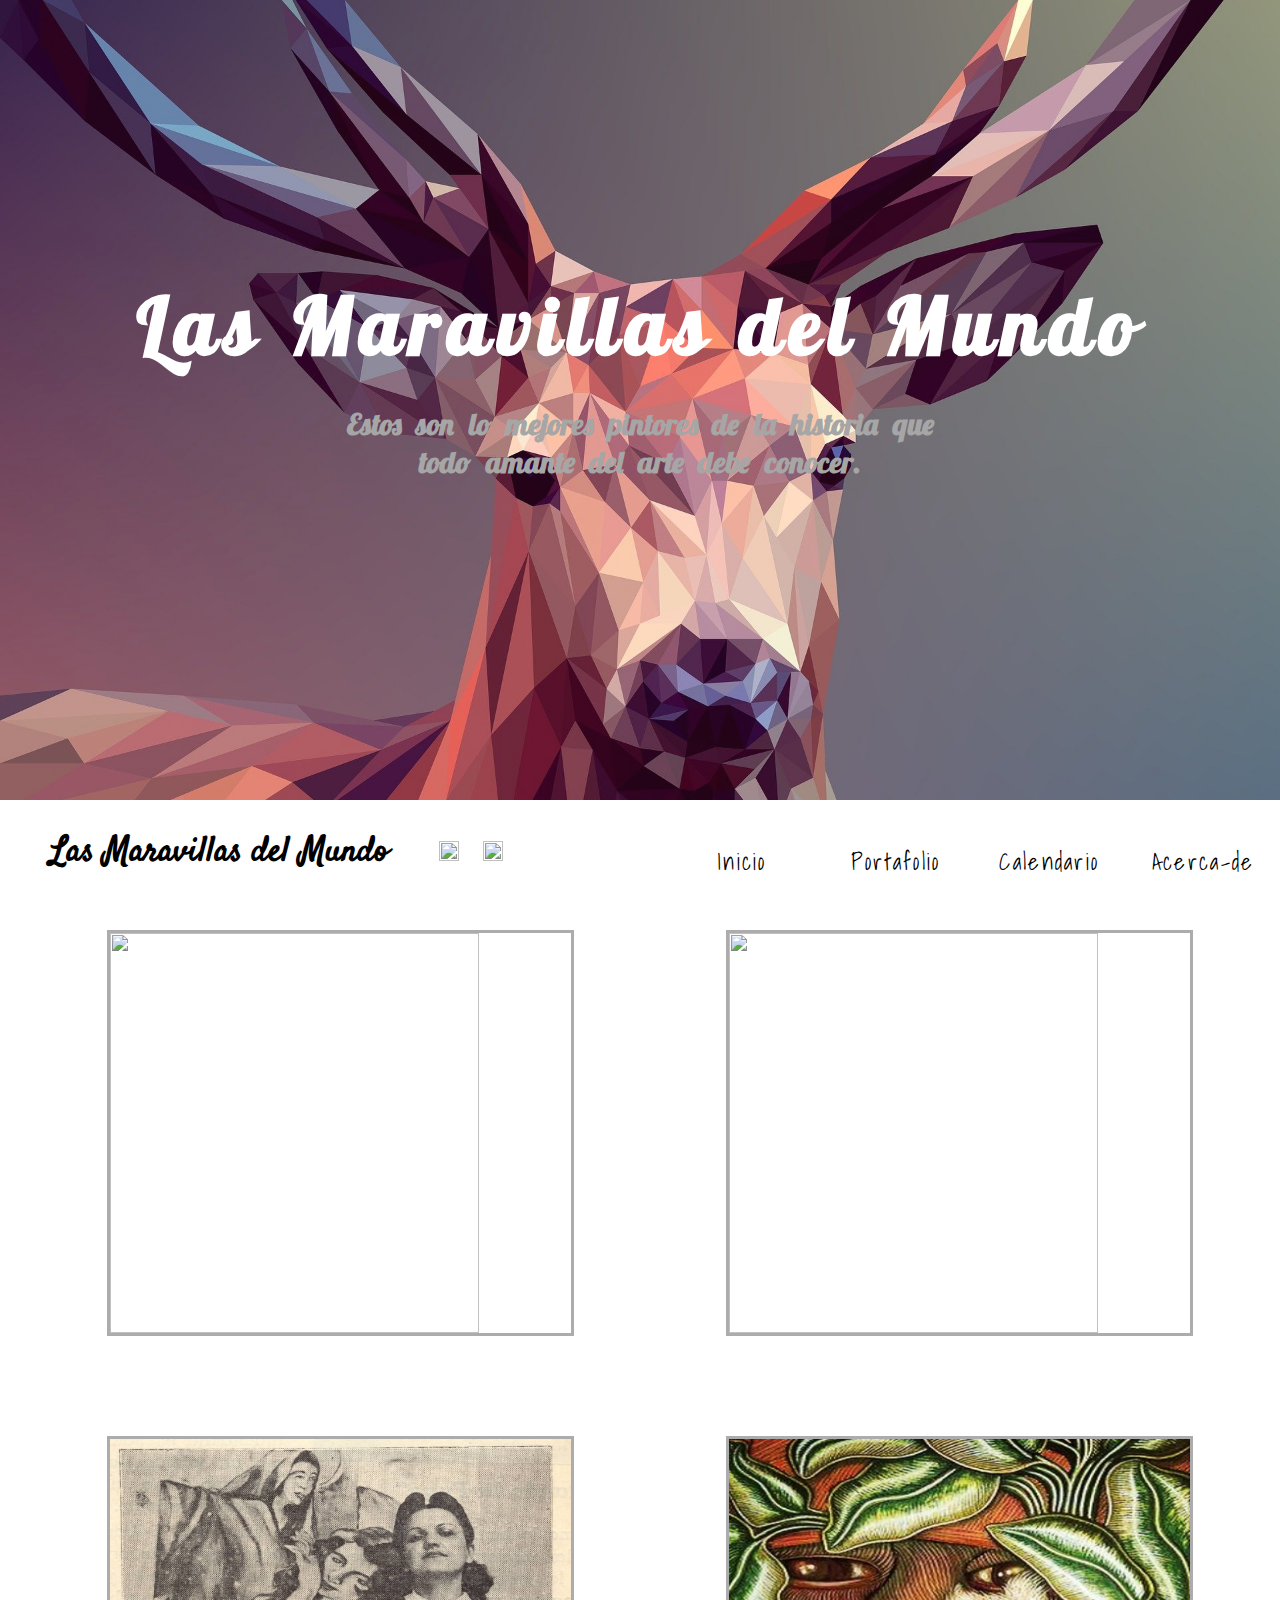
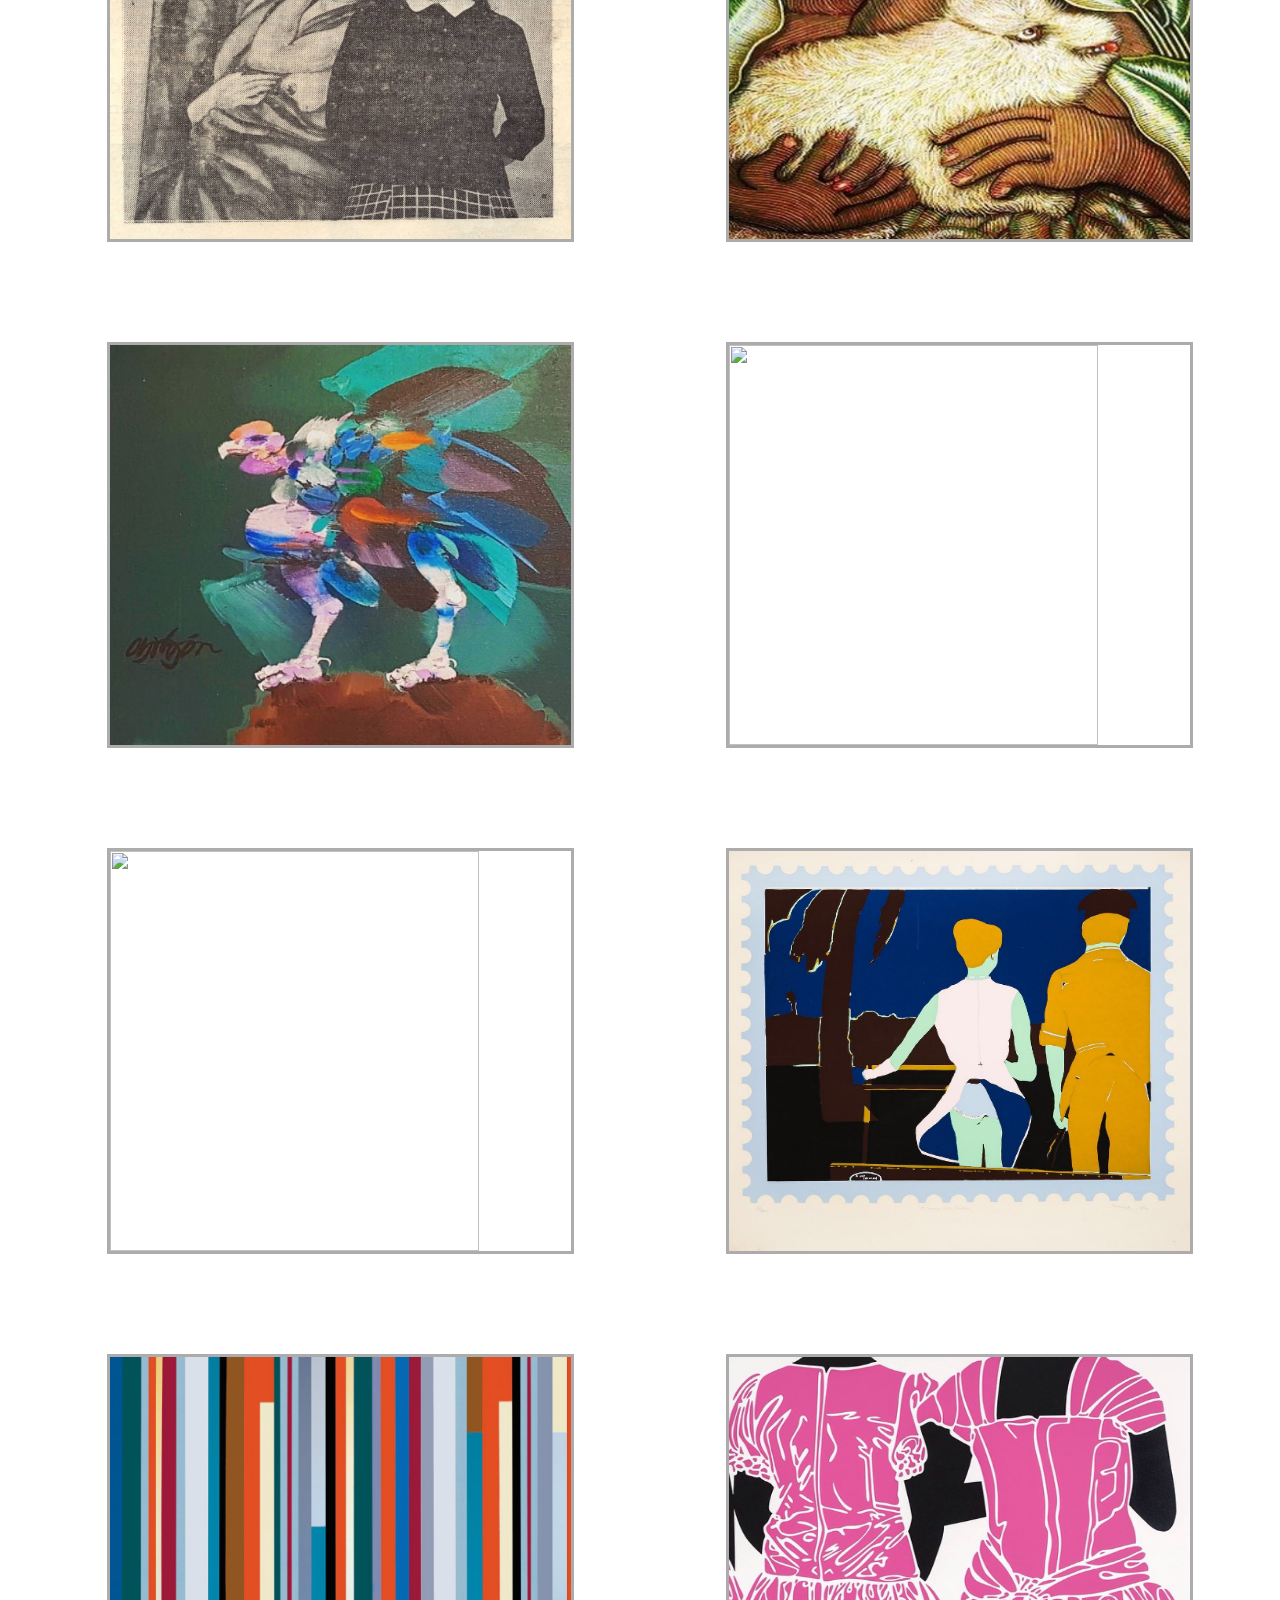
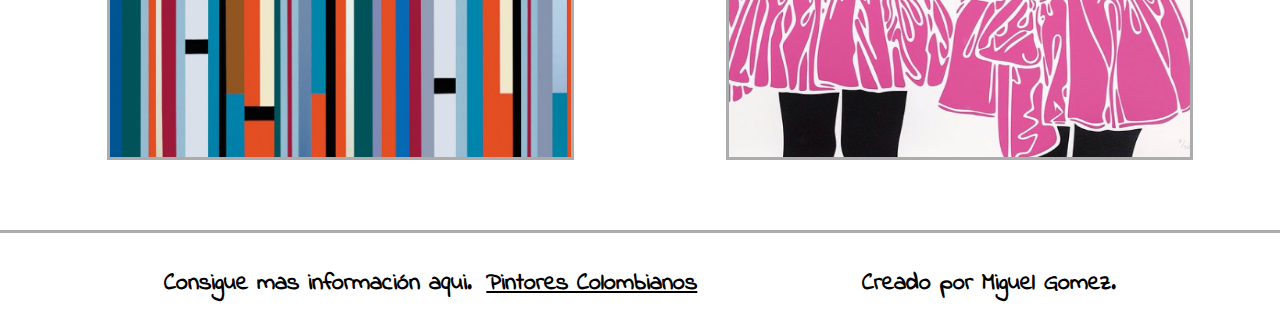
==== index.html @ d19fcd78 "Taller responsive" ====
<!DOCTYPE html>
<html lang="es">
<head>
    <meta charset="UTF-8">
    <meta name="viewport" content="width=device-width, initial-scale=1.0">
    <link rel="stylesheet" href="css/reset.css">
    <link rel="stylesheet" href="css/styless.css">
    <link rel="shortcut icon" href="Icons/art_23859.ico" type="image/x-icon">
    <title>Las Maravillas del Arte</title>
</head>
<body>
    <header id="header">
        <h1>Las Maravillas del Mundo</h1>
        <div id="descrip">
            <h2>Estos son lo mejores pintores de la historia que todo amante del arte debe conocer.</h2>
        </div>
    </header>
    <section id="contenedor">
        <article>
            <h2>Las Maravillas del Mundo</h2>
            <div id="caja">
                <a href="https://www.instagram.com/miguelgomez1048/"><img class="img1" src="icons/instagram_f_icon-icons.com_65485.png" alt=""></a>
                <a href="https://www.facebook.com/profile.php?id=100022065645149"><img src="icons/FB_icon-icons.com_65484.png" alt=""></a>
            </div>
            <nav class="nav">
                <a href="#menu" class="target">
                    <img src="Icons/Menu_icon_2_icon-icons.com_71856.svg" class="icon">
                </a>
                <ul class="links" id="menu">
                    <li><a id="a1" class="a1" href="#header">Inicio</a></li>
                    <li><a class="a1" href="#contenedor">Portafolio</a></li>
                    <li><a class="a1" href="index11.html">Calendario</a></li>
                    <li><a  class="a1" href="#footer">Acerca-de</a></li>
                </ul>
            </nav>
        </article>
        <article class="autor">
            <a class="auto" href="index1.html">
                <img src="https://mymodernmet.com/wp/wp-content/uploads/2021/06/pintores-colombianos-cano.jpeg" alt="">
            </a>
            <a class="auto" href="index2.html">
                <img src="https://mymodernmet.com/wp/wp-content/uploads/2021/06/pintores-colombianos-2.jpeg" alt="">
            </a>
            <a class="auto" href="index3.html">
                <img src="img/Captura de pantalla (3).png" alt="">
            </a>
            <a class="auto" href="index4.html">
                <img src="img/Captura de pantalla (4).png" alt="">
            </a>
            <a class="auto" href="index5.html">
                <img src="img/Captura de pantalla (5).png" alt="">
            </a>
            <a class="auto" href="index6.html">
                <img src="https://mymodernmet.com/wp/wp-content/uploads/2021/06/pintores-colombianos-rayo.jpeg" alt="">
            </a>
            <a class="auto" href="index7.html">
                <img src="https://mymodernmet.com/wp/wp-content/uploads/2020/04/fernando-botero-1.jpg" alt="">
            </a>
            <a class="auto" href="index8.html">
                <img src="img/Captura de pantalla (6).png" alt="">
            </a>
            <a class="auto1" href="index9.html">
                <img src="img/Captura de pantalla (7).png" alt="">
            </a>
            <a class="auto1" href="index10.html">
                <img src="img/Captura de pantalla (8).png" alt="">
            </a>
        </article>
    </section>
    <footer id="footer">
        <h2>Consigue mas información aqui.<a href="https://mymodernmet.com/es/pintores-colombianos/">Pintores Colombianos</a></h2>
        <h2 class="origin">Creado por Miguel Gomez.</h2>
    </footer>
</body>
</html>
---- css/styless.css ----
header{
    background-image: url(../img/deer-3275594_1920.jpg);
    background-size: cover;
    background-repeat: no-repeat;
    opacity: .99;
    height: 800px;
    width: 100%;
    display: flex;
    justify-content: center;
    align-items: center;
    flex-direction: column;
    margin-bottom: 25px;
}

header >h1{
    color: rgb(255, 255, 255);
    font-family: sty;
    letter-spacing: 0.10em;  
    font-size: 80px;
}

#descrip{
    height: 150px;
    width: 50%;
}

#descrip >h2{
    color: rgb(165, 165, 165);
    font-family: sty;
    font-size: 30px;
    margin-top: 30px;
    word-spacing: 0.25em;
    text-align: center;
}

section{
    width: 100%;
    height: auto;
    background-color: rgb(255, 255, 255);
}

article >h2{
    width: 30%;
    margin-left: 50px;
    font-family: sty1;
    font-size: 35px;
}

section >article{
    width: 100%;
    display: flex;
    align-items: center;
    flex-wrap: nowrap;
}

ul{
    width: 100%;
    display: flex;
    justify-content: center;
    align-items: center;
    flex-wrap: nowrap;
}

ul >li{

    list-style: none;
    display: inline;
    width: 33%;
    text-align: center;
}

li >.a1{
    text-decoration: none;
    color: black;
    font-family: sty2;
    font-size: 23px;
    letter-spacing: 0.10em;
    width: 100%;
}

#caja{
    width: 20%;
}

img{
    height: 20px;
    width: 20px;
    margin-left: 20px;
}

nav{
    width: 50%;  
}

.icon{
    width: 0;
    height: 0;
}

.autor{
    height: auto;
    width: 100%;
    display: flex;
    justify-content: space-evenly;
    align-items: center;
    flex-wrap: wrap;
    padding-top: 50px;
    padding-bottom: 50px;
}

.auto{
    width: 45%;
    display: flex;
    justify-content: space-evenly;
    align-items: center;
    margin-bottom: 100px;
    
}

.auto >img{
    height: 400px;
    width: 80%;
    border: 3px solid rgb(172, 172, 172);
}

.auto1{
    width: 45%;
    display: flex;
    justify-content: space-evenly;
    flex-wrap: wrap;
    margin-bottom: 20px;
}

.auto1 >img{
    height: 400px;
    width: 80%;
    border: 3px solid rgb(172, 172, 172);
}

footer{
    background-color: white;
    height: 100px;
    width: 100%;
    border-top: 3px solid rgb(172, 172, 172);
    display: flex;
    justify-content: space-evenly;
    align-items: center;
    font-family: sty3;
}

h2 >a{
    color: black;
    font-family: sty3;
    font-size: 24px;
    margin-left: 14px;
}

@media screen and (min-width: 280px) and (max-width: 490px){

    header{
        background-image: url(../img/deer-3275594_1920.jpg);
        background-size: 100% 80vh;
        background-repeat: no-repeat;
        opacity: .99;
        height: 400px;
        width: 100%;
        display: flex;
        justify-content: center;
        align-items: center;
        flex-direction: column;
        margin-bottom: 25px;
    }
    
    header >h1{
        color: rgb(255, 255, 255);
        font-family: sty;
        letter-spacing: 0.10em;  
        font-size: 30px;
        width: 80%;
        text-align: center;
    }
    
    #descrip{
        height: 150px;
        width: 50%;
    }
    
    #descrip >h2{
        color: rgb(165, 165, 165);
        font-family: sty;
        font-size: 12px;
        margin-top: 30px;
        word-spacing: 0.25em;
        text-align: center;
    }
    
    section{
        width: 100%;
        height: auto;
        background-color: rgb(255, 255, 255);
        margin-top: 15px;
    }
    
    article >h2{
        width: 30%;
        margin-left: 10px;
        font-family: sty1;
        font-size: 13px;
        text-align: center;
    }
    
    section >article{
        width: 100%;
        display: flex;
        align-items: center;
        flex-wrap: nowrap;
    }
    
    /*ul{
        width: 100%;
        display: flex;
        justify-content: center;
        align-items: center;
        flex-wrap: nowrap;
    }
    
    ul >li{
        list-style: none;
        display: inline;
        width: 33%;
        text-align: center;
    }
    
    li >.a1{
        text-decoration: none;
        color: black;
        font-family: sty2;
        font-size: 9px;
        letter-spacing: 0.10em;
        width: 100%;
    }*/
    
    #caja{
        width: 40%;
    }
    
    img{
        height: 12px;
        width: 12px;
        margin-left: 20px;
    }
    
    /*nav{
        width: 50%;
        margin-right: 5px;
    }*/

    .nav{
        width: 30%;
        padding: 0 20px;
        height: auto;
        color: #fff;
        display: flex;
        align-items: center;
        justify-content: flex-end;
    }

    .links{
        position: fixed;
        left: 0;
        bottom: 0;
        top: 0px;
        right: 0;
        background-color: rgb(146, 146, 146);
        display: grid;
        place-items: center;
        clip-path: circle(0% at top right);
        transition: clip-path .4s;
    }

    .a1{
        text-decoration: none;
        color: black;
    }

    .target >img{
        height: 25px;
        width: 25px;
    }

    .links:target{
        clip-path: circle(150% at top right);
        text-align: center;
        width: 100%;
    }
    
    .autor{
        height: auto;
        width: 100%;
        display: flex;
        justify-content: space-evenly;
        align-items: center;
        flex-direction: column;
        padding-top: 50px;
        padding-bottom: 0;
    }
    
    .auto{
        width: 75%;
        display: flex;
        justify-content: center;
        flex-direction: column;
        align-items: center;
        margin-bottom: 40px;
        
    }
    
    .auto >img{
        height: 200px;
        width: 100%;
        border: 3px solid rgb(172, 172, 172);
    }
    
    .auto1{
        width: 75%;
        display: flex;
        justify-content: center;
        align-items: center;
        flex-direction: column;
        margin-bottom: 40px;
        padding-right: 25px;
    }
    
    .auto1 >img{
        height: 200px;
        width: 100%;
        border: 3px solid rgb(172, 172, 172);
    }
    
    footer{
        background-color: white;
        height: 50px;
        width: 100%;
        border-top: 3px solid rgb(172, 172, 172);
        display: flex;
        justify-content: space-evenly;
        align-items: center;
        font-family: sty3;
        font-size: 9px;
        padding-left: 6px;
        padding-right: 6px;
    }
    
    h2 >a{
        color: black;
        font-family: sty3;
        font-size: 11px;
        margin-left: 6px;
        margin-right: 6px;
    }

}

@media screen and (min-width: 491px) and (max-width: 570px){

    header{
        background-image: url(../img/deer-3275594_1920.jpg);
        background-size: 100% 80vh;
        background-repeat: no-repeat;
        opacity: .99;
        height: 450px;
        width: 100%;
        display: flex;
        justify-content: center;
        align-items: center;
        flex-direction: column;
        margin-bottom: 25px;
    }
    
    header >h1{
        color: rgb(255, 255, 255);
        font-family: sty;
        letter-spacing: 0.10em;  
        font-size: 40px;
        width: 80%;
        text-align: center;
    }
    
    #descrip{
        height: 150px;
        width: 70%;
    }
    
    #descrip >h2{
        color: rgb(165, 165, 165);
        font-family: sty;
        font-size: 18px;
        margin-top: 30px;
        word-spacing: 0.25em;
        text-align: center;
    }
    
    section{
        width: 100%;
        height: auto;
        background-color: rgb(255, 255, 255);
        margin-top: 15px;
    }
    
    article >h2{
        width: 30%;
        margin-left: 10px;
        font-family: sty1;
        font-size: 18px;
        text-align: center;
    }
    
    section >article{
        width: 100%;
        display: flex;
        align-items: center;
        flex-wrap: nowrap;
    }
    
    /*ul{
        width: 100%;
        display: flex;
        justify-content: center;
        align-items: center;
        flex-wrap: nowrap;
    }
    
    ul >li{
        list-style: none;
        display: inline;
        width: 33%;
        text-align: center;
    }
    
    li >.a1{
        text-decoration: none;
        color: black;
        font-family: sty2;
        font-size: 12px;
        letter-spacing: 0.10em;
        width: 100%;
    }*/
    
    #caja{
        width: 20%;
    }
    
    img{
        height: 18px;
        width: 18px;
        margin-left: 20px;
    }
    
    /*nav{
        width: 50%;
        margin-right: 5px;
    }*/
    
    .nav{
        width: 30%;
        padding: 0 20px;
        height: auto;
        color: #fff;
        display: flex;
        align-items: center;
        justify-content: flex-end;
    }

    .links{
        position: fixed;
        left: 0;
        bottom: 0;
        top: 0px;
        right: 0;
        background-color: rgb(146, 146, 146);
        display: grid;
        place-items: center;
        clip-path: circle(0% at top right);
        transition: clip-path .4s;
    }

    .a1{
        text-decoration: none;
        color: black;
    }

    .target >img{
        height: 25px;
        width: 25px;
    }

    .links:target{
        clip-path: circle(150% at top right);
        text-align: center;
        width: 100%;
    }

    .autor{
        height: auto;
        width: 100%;
        display: flex;
        justify-content: space-evenly;
        align-items: center;
        flex-direction: column;
        padding-top: 50px;
        padding-bottom: 0;
    }
    
    .auto{
        width: 90%;
        display: flex;
        justify-content: center;
        align-items: center;
        flex-direction: column;
        margin-bottom: 40px;
        padding-right: 25px;
        
    }
    
    .auto >img{
        height: 250px;
        width: 90%;
        border: 3px solid rgb(172, 172, 172);
    }
    
    .auto1{
        width: 90%;
        display: flex;
        justify-content: center;
        align-items: center;
        flex-direction: column;
        margin-bottom: 40px;
        padding-right: 25px;
    }
    
    .auto1 >img{
        height: 250px;
        width: 90%;
        border: 3px solid rgb(172, 172, 172);
    }
    
    footer{
        background-color: white;
        height: 80px;
        width: 100%;
        border-top: 3px solid rgb(172, 172, 172);
        display: flex;
        justify-content: space-evenly;
        align-items: center;
        font-family: sty3;
        font-size: 11px;
        padding-left: 10px;
        padding-right: 10px;
    }
    
    h2 >a{
        color: black;
        font-family: sty3;
        font-size: 15px;
        margin-left: 8px;
        margin-right: 8px;
    }
    
}

@media screen and (min-width: 571px) and (max-width: 1037px){

    header{
        background-image: url(../img/deer-3275594_1920.jpg);
        background-size: 100% 80vh;
        background-repeat: no-repeat;
        opacity: .99;
        height: 450px;
        width: 100%;
        display: flex;
        justify-content: center;
        align-items: center;
        flex-direction: column;
        margin-bottom: 25px;
    }
    
    header >h1{
        color: rgb(255, 255, 255);
        font-family: sty;
        letter-spacing: 0.10em;  
        font-size: 50px;
        width: 80%;
        text-align: center;
    }
    
    #descrip{
        height: 150px;
        width: 70%;
    }
    
    #descrip >h2{
        color: rgb(165, 165, 165);
        font-family: sty;
        font-size: 23px;
        margin-top: 30px;
        word-spacing: 0.25em;
        text-align: center;
    }
    
    section{
        width: 100%;
        height: auto;
        background-color: rgb(255, 255, 255);
        margin-top: 15px;
    }
    
    article >h2{
        width: 30%;
        margin-left: 10px;
        font-family: sty1;
        font-size: 22px;
        text-align: center;
    }
    
    section >article{
        width: 100%;
        display: flex;
        align-items: center;
        flex-wrap: nowrap;
    }
    
    /*ul{
        width: 100%;
        display: flex;
        justify-content: center;
        align-items: center;
        flex-wrap: nowrap;
    }
    
    ul >li{
        list-style: none;
        display: inline;
        width: 33%;
        text-align: center;
    }
    
    li >.a1{
        text-decoration: none;
        color: black;
        font-family: sty2;
        font-size: 15px;
        letter-spacing: 0.10em;
        width: 100%;
    }*/
    
    #caja{
        width: 20%;
    }
    
    img{
        height: 20px;
        width: 20px;
        margin-left: 20px;
    }
    
    /*nav{
        width: 50%;
        margin-right: 10px;
    }*/
    
    .nav{
        width: 30%;
        padding: 0 20px;
        height: auto;
        color: #fff;
        display: flex;
        align-items: center;
        justify-content: flex-end;
    }

    .links{
        position: fixed;
        left: 0;
        bottom: 0;
        top: 0px;
        right: 0;
        background-color: rgb(146, 146, 146);
        display: grid;
        place-items: center;
        clip-path: circle(0% at top right);
        transition: clip-path .4s;
    }

    .a1{
        text-decoration: none;
        color: black;
    }

    .target >img{
        height: 25px;
        width: 25px;
    }

    .links:target{
        clip-path: circle(150% at top right);
        text-align: center;
        width: 100%;
    }

    .autor{
        height: auto;
        width: 100%;
        display: flex;
        justify-content: space-evenly;
        align-items: center;
        flex-direction: column;
        padding-top: 50px;
        padding-bottom: 0;
    }
    
    .auto{
        width: 90%;
        display: flex;
        justify-content: center;
        align-items: center;
        flex-direction: column;
        margin-bottom: 40px;
        padding-right: 25px;
        
    }
    
    .auto >img{
        height: 350px;
        width: 90%;
        border: 3px solid rgb(172, 172, 172);
    }
    
    .auto1{
        width: 90%;
        display: flex;
        justify-content: center;
        align-items: center;
        flex-direction: column;
        margin-bottom: 40px;
        padding-right: 25px;
    }
    
    .auto1 >img{
        height: 350px;
        width: 90%;
        border: 3px solid rgb(172, 172, 172);
    }
    
    footer{
        background-color: white;
        height: 90px;
        width: 98%;
        border-top: 3px solid rgb(172, 172, 172);
        display: flex;
        justify-content: center;
        align-items: center;
        font-family: sty3;
        font-size: 14px;
        padding-left: 15px;
        padding-right: 15px;
    }
    
    h2 >a{
        color: black;
        font-family: sty3;
        font-size: 20px;
        margin-left: 10px;
        margin-right: 10px;
    }
    
}
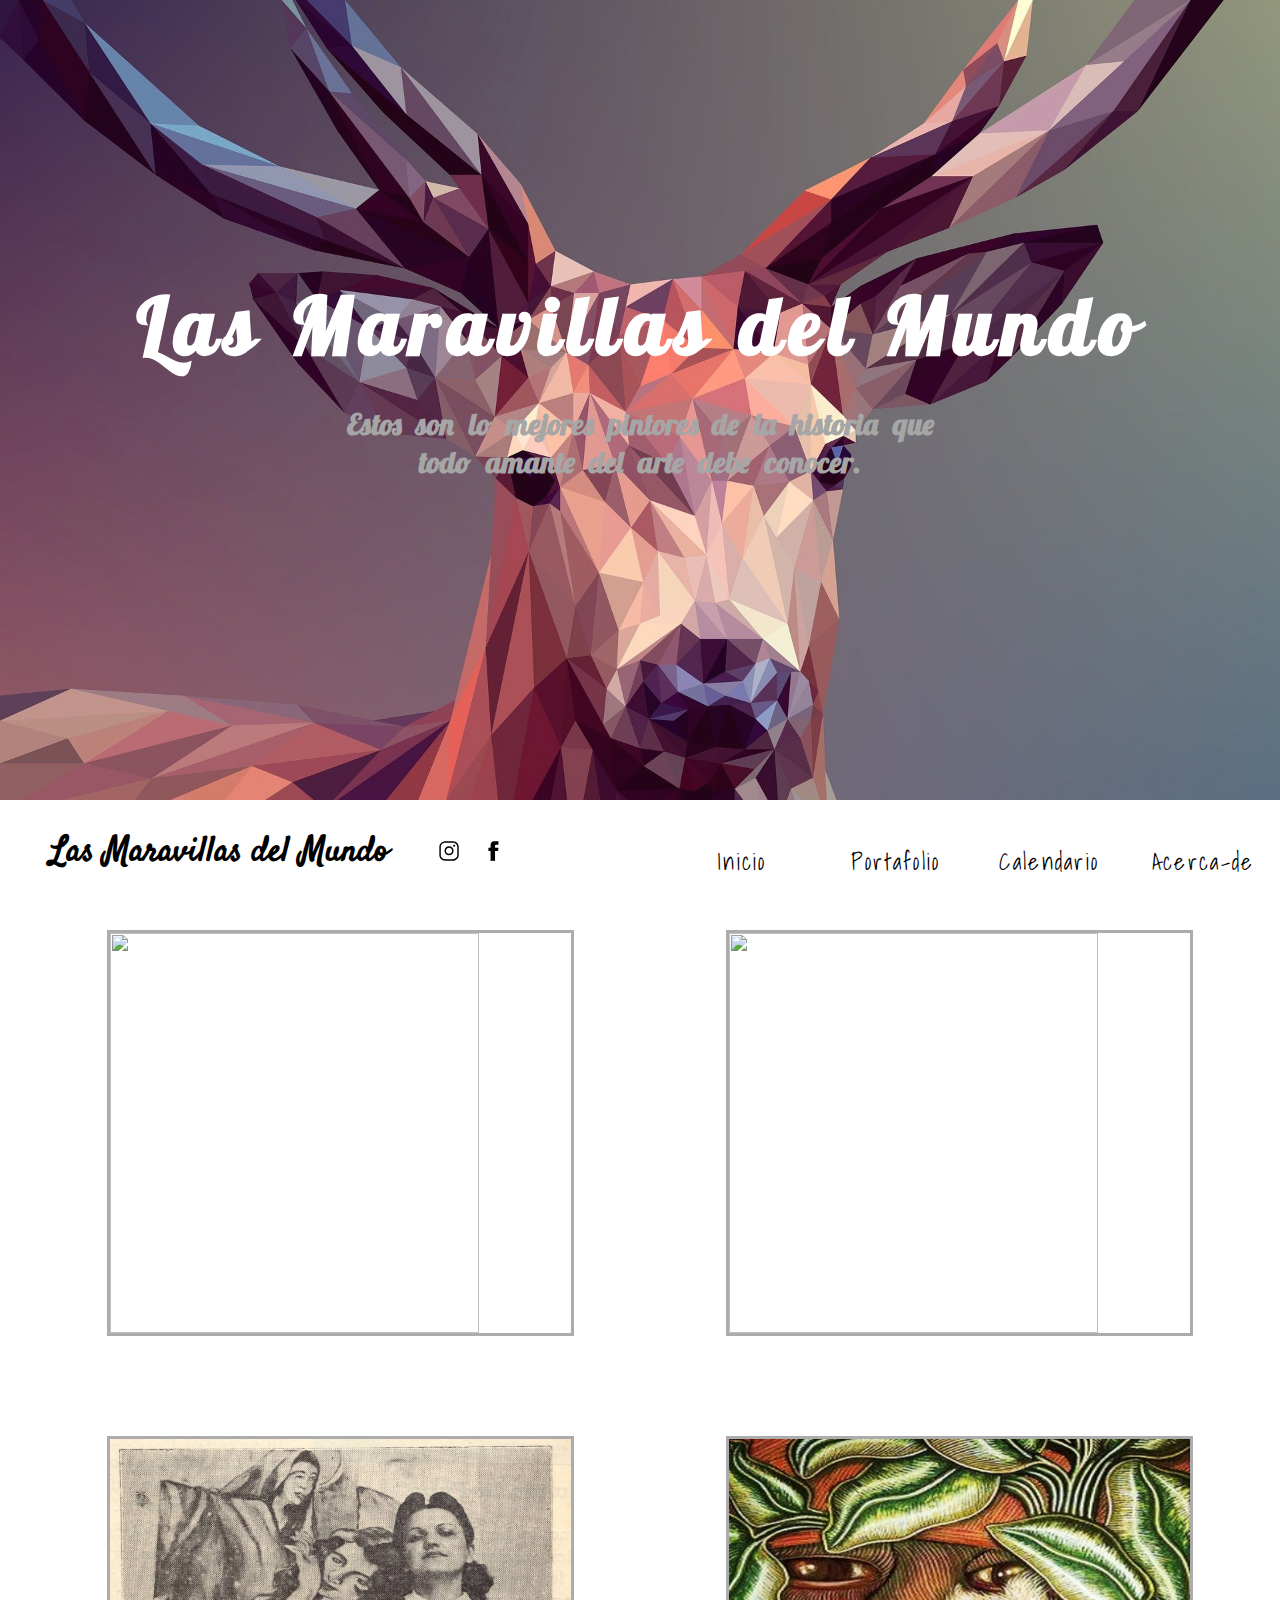
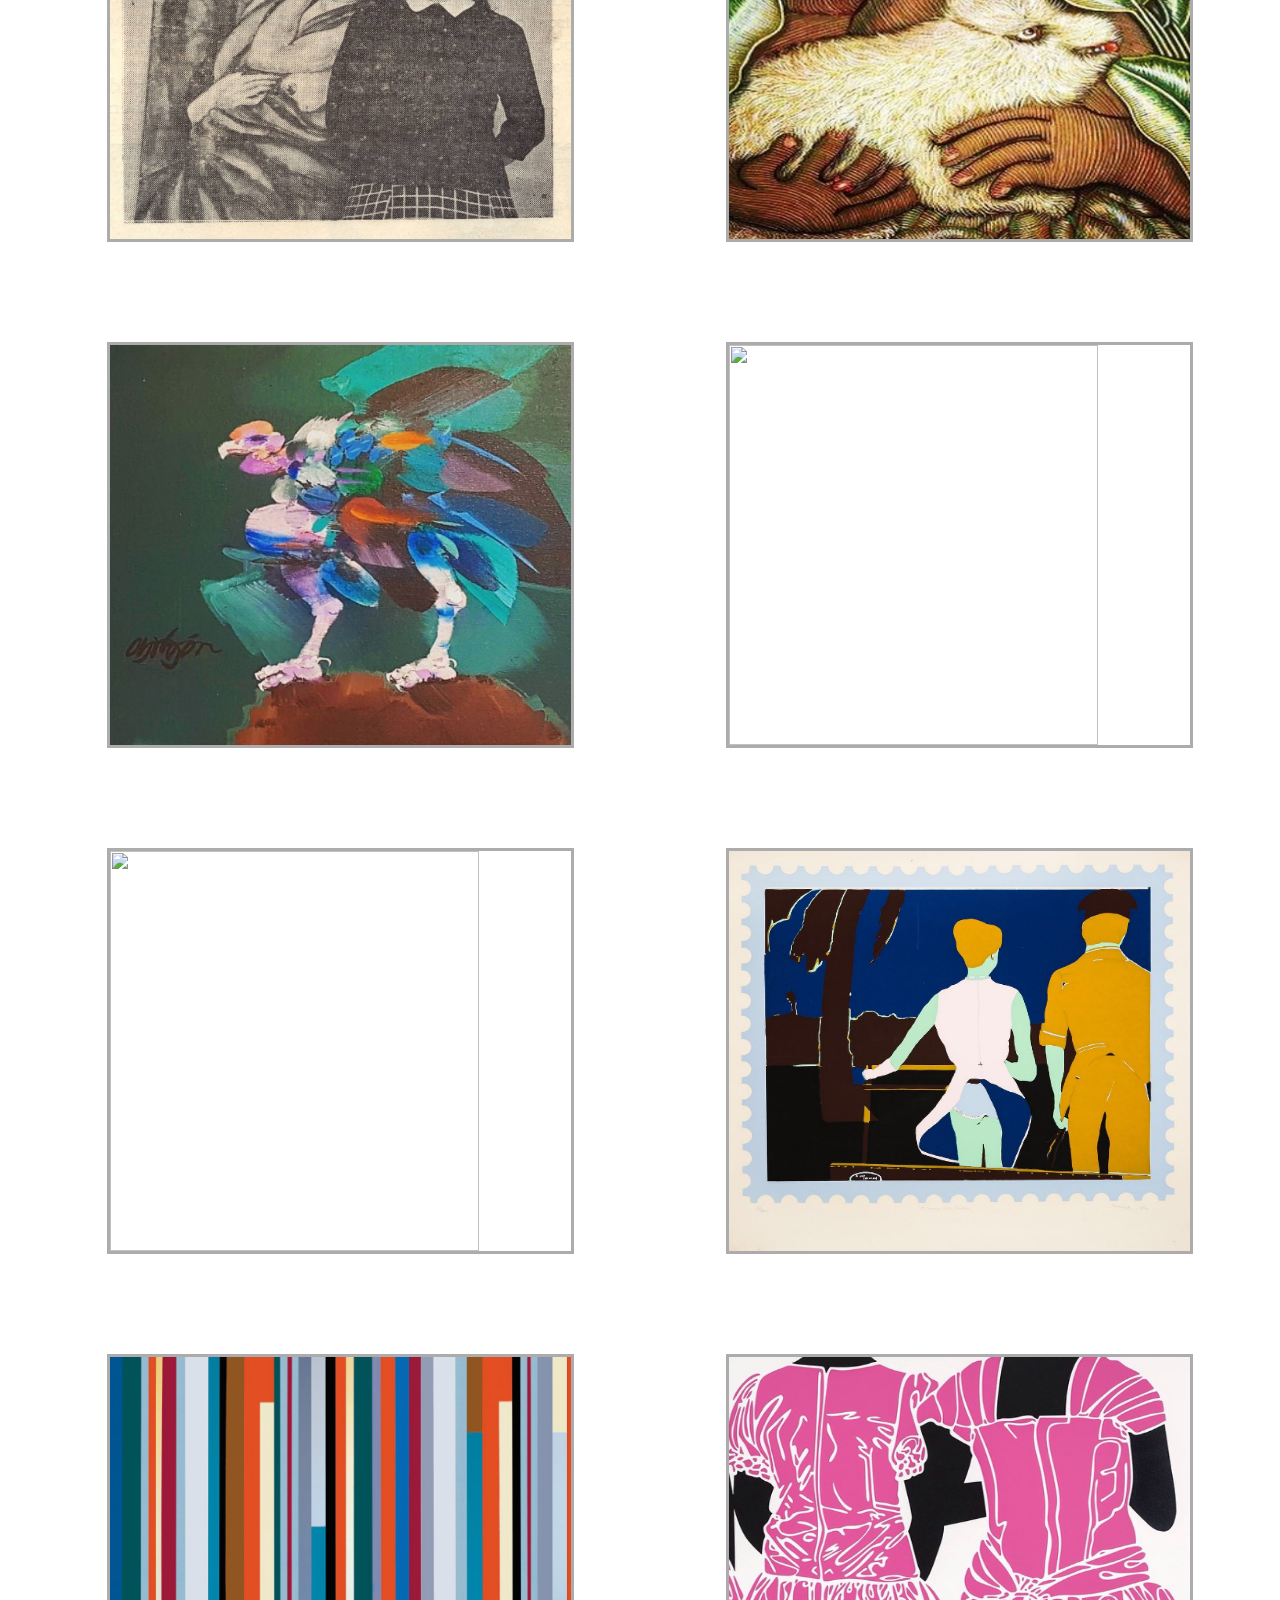
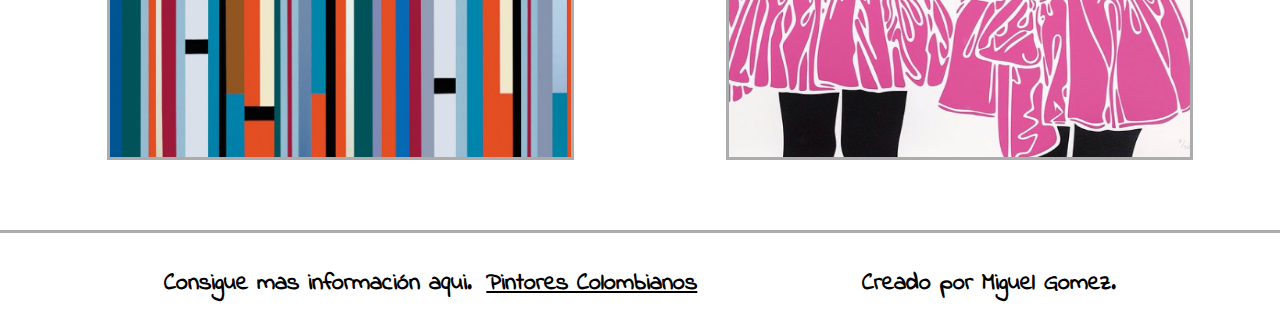
==== commit f08fad02: "Taller" ====
--- a/index.html
+++ b/index.html
@@ -19,8 +19,8 @@
         <article>
             <h2>Las Maravillas del Mundo</h2>
             <div id="caja">
-                <a href="https://www.instagram.com/miguelgomez1048/"><img class="img1" src="icons/instagram_f_icon-icons.com_65485.png" alt=""></a>
-                <a href="https://www.facebook.com/profile.php?id=100022065645149"><img src="icons/FB_icon-icons.com_65484.png" alt=""></a>
+                <a href="https://www.instagram.com/miguelgomez1048/"><img class="img1" src="Icons/instagram_f_icon-icons.com_65485.svg" alt=""></a>
+                <a href="https://www.facebook.com/profile.php?id=100022065645149"><img src="Icons/FB_icon-icons.com_65484.svg" alt=""></a>
             </div>
             <nav class="nav">
                 <a href="#menu" class="target">
